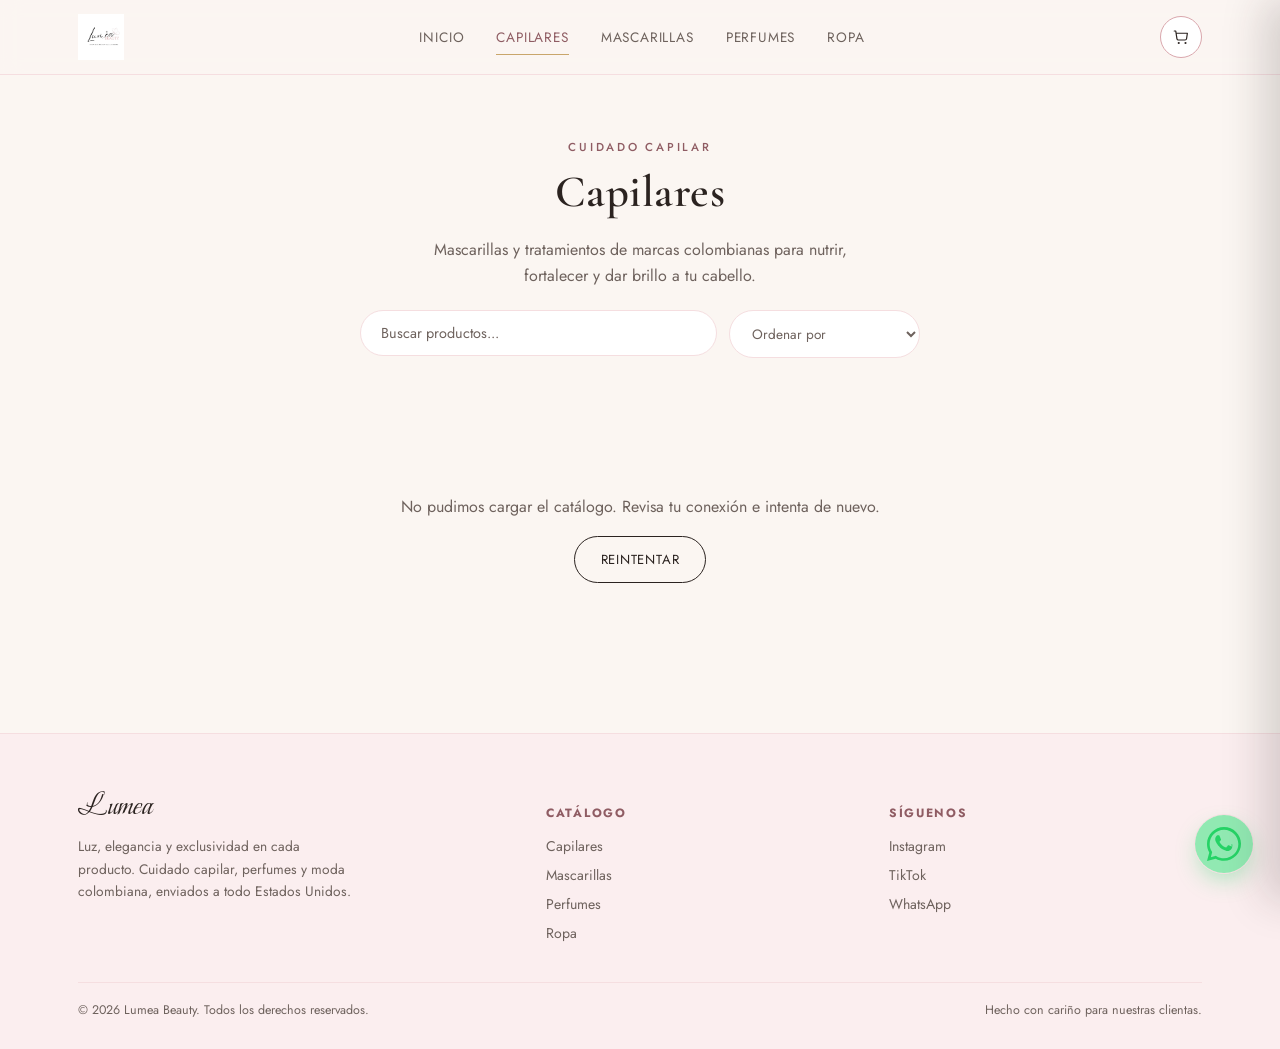
==== capilares.html @ 845f84cc "Add files via upload" ====
<!doctype html>
<html lang="es">
  <head>
    <meta charset="UTF-8" />
    <meta name="viewport" content="width=device-width, initial-scale=1.0" />
    <title>Capilares — Lumea Beauty</title>
    <meta
      name="description"
      content="Mascarillas y tratamientos capilares de marcas colombianas: reparación, brillo y fortalecimiento. Envíos a todo Estados Unidos."
    />
    <link rel="icon" href="multimedia/logo.jpg" />
    <link rel="stylesheet" href="styles.css" />
  </head>
  <body data-category="capilares">
    <header class="site-header">
      <div class="nav-wrap">
        <a href="index.html" class="brand"
          ><img src="multimedia/logo.jpg" alt="Lumea Beauty"
        /></a>
        <nav class="main-nav">
          <a href="index.html">Inicio</a>
          <a href="capilares.html" class="active">Capilares</a>
          <a href="mascarillas.html">Mascarillas</a>
          <a href="perfumes.html">Perfumes</a>
          <a href="ropa.html">Ropa</a>
        </nav>

        <button class="menu-toggle" id="menuToggle" aria-label="Abrir menú">
          <span></span>
        </button>

        <div class="nav-actions">
          <button class="icon-btn" data-cart-toggle aria-label="Ver carrito">
            <svg width="18" height="18" viewBox="0 0 24 24" fill="none">
              <path
                d="M3 4h2l1.6 10.4A2 2 0 0 0 8.58 16h8.84a2 2 0 0 0 1.98-1.72L20.5 7H6"
                stroke="#2B2320"
                stroke-width="1.6"
                stroke-linecap="round"
                stroke-linejoin="round"
              />
              <circle cx="9" cy="20" r="1.4" fill="#2B2320" />
              <circle cx="18" cy="20" r="1.4" fill="#2B2320" />
            </svg>
            <span class="cart-count">0</span>
          </button>
        </div>
      </div>
    </header>

    <main>
      <section class="page-hero">
        <div class="container">
          <span class="eyebrow">Cuidado capilar</span>
          <h1>Capilares</h1>
          <p>
            Mascarillas y tratamientos de marcas colombianas para nutrir,
            fortalecer y dar brillo a tu cabello.
          </p>
        </div>
      </section>

      <div class="search-sort-row">
        <div class="search-bar">
          <input
            type="text"
            id="searchInput"
            placeholder="Buscar productos..."
          />
        </div>
        <select id="sortSelect" class="sort-select">
          <option value="default">Ordenar por</option>
          <option value="price-asc">Precio: menor a mayor</option>
          <option value="price-desc">Precio: mayor a menor</option>
        </select>
      </div>

      <section class="product-section">
        <div class="container">
          <div class="product-grid" id="productGrid"></div>
        </div>
      </section>
    </main>

    <footer class="site-footer">
      <div class="container">
        <div class="footer-grid">
          <div class="footer-brand">
            <span class="brand-text">Lumea</span>
            <p>
              Luz, elegancia y exclusividad en cada producto. Cuidado capilar,
              perfumes y moda colombiana, enviados a todo Estados Unidos.
            </p>
          </div>
          <div class="footer-col">
            <h5>Catálogo</h5>
            <a href="capilares.html">Capilares</a>
            <a href="mascarillas.html">Mascarillas</a>
            <a href="perfumes.html">Perfumes</a>
            <a href="ropa.html">Ropa</a>
          </div>
          <div class="footer-col">
            <h5>Síguenos</h5>
            <a href="https://www.instagram.com/lumeabeauty7131" target="_blank"
              >Instagram</a
            >
            <a href="https://www.tiktok.com/@lumeabeauty7131" target="_blank"
              >TikTok</a
            >
            <a href="https://wa.me/16465381517" target="_blank">WhatsApp</a>
          </div>
        </div>
        <div class="footer-bottom">
          <span>© 2026 Lumea Beauty. Todos los derechos reservados.</span>
          <span>Hecho con cariño para nuestras clientas.</span>
        </div>
      </div>
    </footer>

    <script src="products.js"></script>
    <script src="cart.js"></script>
  </body>
</html>
---- styles.css ----
/* ===========================================================
   LUMEA BEAUTY — design tokens
   Luz · Elegancia · Exclusividad
   =========================================================== */
@import url("https://fonts.googleapis.com/css2?family=Cormorant+Garamond:ital,wght@0,400;0,500;0,600;1,400&family=Beau+Rivage&family=Jost:wght@300;400;500;600&display=swap");

:root {
  --cream: #fbf6f2;
  --blush: #f5dee0;
  --blush-soft: #fbeeef;
  --rose: #d9a6ac;
  --mauve: #b97f87;
  --mauve-dark: #8f5c63;
  --ink: #2b2320;
  --ink-soft: #6e625d;
  --gold: #c9a66b;
  --white: #ffffff;

  --display: "Cormorant Garamond", serif;
  --script: "Beau Rivage", cursive;
  --body: "Jost", sans-serif;

  --radius: 22px;
  --radius-sm: 12px;
  --shadow: 0 12px 30px -14px rgba(43, 35, 32, 0.25);
}

* {
  box-sizing: border-box;
}
html {
  scroll-behavior: smooth;
}
body {
  margin: 0;
  font-family: var(--body);
  background: var(--cream);
  color: var(--ink);
  -webkit-font-smoothing: antialiased;
}
img {
  max-width: 100%;
  display: block;
}
a {
  color: inherit;
  text-decoration: none;
}
ul {
  list-style: none;
  margin: 0;
  padding: 0;
}

h1,
h2,
h3 {
  font-family: var(--display);
  font-weight: 600;
  margin: 0 0 0.4em;
  letter-spacing: 0.01em;
}
.eyebrow {
  font-family: var(--body);
  font-size: 0.72rem;
  letter-spacing: 0.24em;
  text-transform: uppercase;
  color: var(--mauve-dark);
  font-weight: 500;
}
p {
  line-height: 1.65;
  color: var(--ink-soft);
}

.container {
  max-width: 1180px;
  margin: 0 auto;
  padding: 0 28px;
}

/* ---------- header / nav ---------- */
.site-header {
  position: sticky;
  top: 0;
  z-index: 40;
  background: rgba(251, 246, 242, 0.9);
  backdrop-filter: blur(10px);
  border-bottom: 1px solid var(--blush);
}
.nav-wrap {
  display: flex;
  align-items: center;
  justify-content: space-between;
  padding: 14px 28px;
  max-width: 1180px;
  margin: 0 auto;
}
.brand {
  display: flex;
  align-items: center;
  gap: 12px;
}
.brand img {
  height: 46px;
  width: auto;
}
.brand-text {
  font-family: var(--script);
  font-size: 1.6rem;
  color: var(--ink);
}

.main-nav {
  display: flex;
  gap: 32px;
}
.main-nav a {
  font-size: 0.85rem;
  letter-spacing: 0.06em;
  text-transform: uppercase;
  color: var(--ink-soft);
  position: relative;
  padding: 4px 0;
  transition: color 0.2s ease;
}
.main-nav a:hover,
.main-nav a.active {
  color: var(--mauve-dark);
}
.main-nav a.active::after {
  content: "";
  position: absolute;
  left: 0;
  right: 0;
  bottom: -4px;
  height: 1px;
  background: var(--gold);
}

.nav-actions {
  display: flex;
  align-items: center;
  gap: 14px;
}
.icon-btn {
  border: 1px solid var(--rose);
  background: var(--white);
  width: 42px;
  height: 42px;
  border-radius: 50%;
  display: flex;
  align-items: center;
  justify-content: center;
  cursor: pointer;
  position: relative;
  transition: 0.2s ease;
}
.icon-btn:hover {
  background: var(--blush-soft);
}
.cart-count {
  position: absolute;
  top: -6px;
  right: -6px;
  background: var(--mauve-dark);
  color: #fff;
  font-size: 0.66rem;
  min-width: 18px;
  height: 18px;
  border-radius: 50%;
  display: flex;
  align-items: center;
  justify-content: center;
  padding: 0 4px;
  font-family: var(--body);
}

/* ---------- buttons ---------- */
.btn {
  display: inline-flex;
  align-items: center;
  justify-content: center;
  gap: 8px;
  padding: 13px 26px;
  border-radius: 999px;
  border: 1px solid transparent;
  font-family: var(--body);
  font-size: 0.82rem;
  letter-spacing: 0.06em;
  text-transform: uppercase;
  cursor: pointer;
  transition: 0.22s ease;
}
.btn-primary {
  background: var(--ink);
  color: var(--cream);
}
.btn-primary:hover {
  background: var(--mauve-dark);
}
.btn-outline {
  background: transparent;
  border-color: var(--ink);
  color: var(--ink);
}
.btn-outline:hover {
  background: var(--ink);
  color: var(--cream);
}
.btn-wa {
  background: #2b2320;
  color: #fff;
}
.btn-wa:hover {
  background: var(--mauve-dark);
}
.btn-block {
  width: 100%;
}
.btn:disabled {
  opacity: 0.45;
  cursor: not-allowed;
}

/* ---------- hero ---------- */
.hero {
  position: relative;
  overflow: hidden;
  padding: 96px 0 70px;
  text-align: center;
}
.hero::before {
  content: "";
  position: absolute;
  inset: 0;
  background: radial-gradient(
    60% 60% at 50% 0%,
    var(--blush) 0%,
    transparent 70%
  );
  z-index: -1;
}
.hero-logo {
  height: 150px;
  margin: 0 auto 18px;
}
.hero h1 {
  font-size: clamp(2.2rem, 5vw, 3.4rem);
}
.hero .tagline {
  font-family: var(--body);
  font-size: 0.78rem;
  letter-spacing: 0.34em;
  text-transform: uppercase;
  color: var(--mauve-dark);
  margin-bottom: 22px;
}
.hero p.lead {
  max-width: 520px;
  margin: 0 auto 30px;
  font-size: 1.05rem;
}
.hero-actions {
  display: flex;
  gap: 14px;
  justify-content: center;
  flex-wrap: wrap;
}

/* ---------- category cards ---------- */
.categories {
  padding: 60px 0;
}
.section-head {
  text-align: center;
  max-width: 560px;
  margin: 0 auto 42px;
}
.cat-grid {
  display: grid;
  grid-template-columns: repeat(4, 1fr);
  gap: 20px;
}
.cat-card {
  position: relative;
  border-radius: var(--radius);
  overflow: hidden;
  background: linear-gradient(160deg, var(--blush-soft), var(--white));
  border: 1px solid var(--blush);
  padding: 32px 20px;
  text-align: center;
  transition:
    transform 0.25s ease,
    box-shadow 0.25s ease;
}
.cat-card:hover {
  transform: translateY(-6px);
  box-shadow: var(--shadow);
}
.cat-card .cat-icon {
  width: 56px;
  height: 56px;
  margin: 0 auto 18px;
  border-radius: 50%;
  background: var(--white);
  border: 1px solid var(--rose);
  display: flex;
  align-items: center;
  justify-content: center;
}
.cat-card h3 {
  font-size: 1.4rem;
  margin-bottom: 8px;
}
.cat-card p {
  font-size: 0.9rem;
  margin-bottom: 18px;
}
.cat-card span.link {
  font-size: 0.75rem;
  letter-spacing: 0.14em;
  text-transform: uppercase;
  color: var(--mauve-dark);
}

/* ---------- info strip (shipping / payments) ---------- */
.info-strip {
  background: var(--ink);
  color: var(--cream);
  padding: 46px 0;
}
.info-grid {
  display: grid;
  grid-template-columns: repeat(3, 1fr);
  gap: 30px;
}
.info-item {
  text-align: center;
  padding: 0 12px;
}
.info-item .glyph {
  font-family: var(--script);
  font-size: 2rem;
  color: var(--gold);
  display: block;
  margin-bottom: 8px;
}
.info-item h4 {
  font-family: var(--display);
  font-size: 1.15rem;
  margin-bottom: 6px;
  color: #fff;
}
.info-item p {
  color: #d8cfc9;
  font-size: 0.88rem;
  margin: 0;
}

/* ---------- payment badges ---------- */
.pay-badges {
  display: flex;
  gap: 14px;
  justify-content: center;
  flex-wrap: wrap;
  margin-top: 14px;
}
.pay-badge {
  border: 1px solid var(--blush);
  background: var(--white);
  padding: 9px 20px;
  border-radius: 999px;
  font-size: 0.8rem;
  letter-spacing: 0.04em;
  color: var(--ink-soft);
}

/* ---------- page hero (catalog pages) ---------- */
.page-hero {
  padding: 64px 0 20px;
  text-align: center;
}
.page-hero .eyebrow {
  display: block;
  margin-bottom: 10px;
}
.page-hero h1 {
  font-size: clamp(2rem, 4vw, 2.8rem);
}
.page-hero p {
  max-width: 480px;
  margin: 10px auto 0;
}

/* ---------- product grid ---------- */
.product-section {
  padding: 36px 0 90px;
}

.subcat-filters {
  display: flex;
  gap: 10px;
  flex-wrap: wrap;
  justify-content: center;
  margin-bottom: 32px;
}

.search-bar {
  max-width: 420px;
  margin: 0 auto 24px;
}
.search-bar input {
  width: 100%;
  border: 1px solid var(--blush);
  background: var(--white);
  border-radius: 999px;
  padding: 12px 20px;
  font-family: var(--body);
  font-size: 0.9rem;
  color: var(--ink);
}
.search-bar input:focus {
  outline: none;
  border-color: var(--rose);
}
.search-bar input::placeholder {
  color: var(--ink-soft);
}

.state-msg {
  grid-column: 1/-1;
  text-align: center;
  color: var(--ink-soft);
  padding: 60px 20px;
}
.state-msg p {
  margin-bottom: 16px;
}
.state-spinner {
  display: inline-block;
  width: 32px;
  height: 32px;
  border: 3px solid var(--blush);
  border-top-color: var(--mauve-dark);
  border-radius: 50%;
  animation: spin 0.8s linear infinite;
  margin-bottom: 16px;
}
@keyframes spin {
  to {
    transform: rotate(360deg);
  }
}

.filter-btn {
  border: 1px solid var(--rose);
  background: var(--white);
  color: var(--ink-soft);
  padding: 9px 20px;
  border-radius: 999px;
  font-family: var(--body);
  font-size: 0.78rem;
  letter-spacing: 0.05em;
  text-transform: uppercase;
  cursor: pointer;
  transition: 0.2s ease;
}
.filter-btn:hover {
  background: var(--blush-soft);
}
.filter-btn.active {
  background: var(--ink);
  border-color: var(--ink);
  color: var(--cream);
}

.product-grid {
  display: grid;
  grid-template-columns: repeat(3, 1fr);
  gap: 26px;
}

.empty-msg {
  grid-column: 1/-1;
  text-align: center;
  color: var(--ink-soft);
  padding: 40px 0;
  font-size: 0.95rem;
}
.product-card {
  background: var(--white);
  border: 1px solid var(--blush);
  border-radius: var(--radius);
  overflow: hidden;
  display: flex;
  flex-direction: column;
  transition:
    transform 0.22s ease,
    box-shadow 0.22s ease;
}
.product-card:hover {
  transform: translateY(-4px);
  box-shadow: var(--shadow);
}
.product-media {
  aspect-ratio: 1/1;
  background: linear-gradient(150deg, var(--blush-soft), var(--blush));
  display: flex;
  align-items: center;
  justify-content: center;
  position: relative; /* ya la tenías */
  cursor: zoom-in; /* 👈 agregar esta línea */
}

.product-media img {
  width: 100%;
  height: 100%;
  object-fit: contain;
  padding: 18px;
}

.product-media .initial {
  font-family: var(--script);
  font-size: 3.2rem;
  color: var(--mauve-dark);
  opacity: 0.55;
}

.stock-badge {
  position: absolute;
  top: 12px;
  right: 12px;
  background: var(--ink);
  color: var(--cream);
  font-family: var(--body);
  font-size: 0.68rem;
  letter-spacing: 0.08em;
  text-transform: uppercase;
  padding: 5px 12px;
  border-radius: 999px;
}
.product-card.out-of-stock .product-media {
  opacity: 0.55;
}
.product-card.out-of-stock .product-body {
  opacity: 0.6;
}
.add-btn:disabled {
  opacity: 0.5;
  cursor: not-allowed;
  border-color: var(--ink-soft);
  color: var(--ink-soft);
}
.add-btn:disabled:hover {
  background: transparent;
  color: var(--ink-soft);
}

.product-body {
  padding: 20px 22px 22px;
  display: flex;
  flex-direction: column;
  flex: 1;
}
.product-body h3 {
  font-size: 1.18rem;
  margin-bottom: 6px;
}
.product-body p.desc {
  font-size: 0.86rem;
  margin-bottom: 16px;
  flex: 1;
}
.product-foot {
  display: flex;
  align-items: center;
  justify-content: space-between;
  gap: 12px;
}
.price {
  font-family: var(--display);
  font-size: 1.3rem;
  color: var(--ink);
  font-weight: 600;
}
.add-btn {
  border: 1px solid var(--ink);
  background: transparent;
  color: var(--ink);
  padding: 10px 18px;
  border-radius: 999px;
  font-family: var(--body);
  font-size: 0.75rem;
  letter-spacing: 0.06em;
  text-transform: uppercase;
  cursor: pointer;
  transition: 0.2s ease;
  white-space: nowrap;
}
.add-btn:hover {
  background: var(--ink);
  color: var(--cream);
}
.add-btn.added {
  background: var(--gold);
  border-color: var(--gold);
  color: #fff;
}

.size-select {
  border: 1px solid var(--blush);
  border-radius: 8px;
  padding: 6px 10px;
  font-family: var(--body);
  font-size: 0.82rem;
  color: var(--ink);
  background: var(--white);
  margin-bottom: 12px;
}

/* ---------- cart drawer ---------- */
.cart-overlay {
  position: fixed;
  inset: 0;
  background: rgba(43, 35, 32, 0.35);
  opacity: 0;
  pointer-events: none;
  transition: opacity 0.25s ease;
  z-index: 60;
}
.cart-overlay.open {
  opacity: 1;
  pointer-events: auto;
}

.cart-drawer {
  position: fixed;
  top: 0;
  right: 0;
  height: 100%;
  width: min(420px, 92vw);
  background: var(--cream);
  z-index: 61;
  box-shadow: -16px 0 40px rgba(43, 35, 32, 0.18);
  display: flex;
  flex-direction: column;
  transform: translateX(100%);
  transition: transform 0.3s ease;
}
.cart-drawer.open {
  transform: translateX(0);
}
.cart-head {
  display: flex;
  align-items: center;
  justify-content: space-between;
  padding: 22px 24px;
  border-bottom: 1px solid var(--blush);
}
.cart-head h3 {
  margin: 0;
}
.cart-close {
  background: none;
  border: none;
  font-size: 1.4rem;
  cursor: pointer;
  color: var(--ink-soft);
}
.cart-items {
  flex: 1;
  overflow-y: auto;
  padding: 10px 24px;
}
.cart-empty {
  text-align: center;
  padding: 60px 10px;
  color: var(--ink-soft);
}
.cart-empty .glyph {
  font-family: var(--script);
  font-size: 2.2rem;
  color: var(--rose);
  display: block;
  margin-bottom: 10px;
}

.cart-line {
  display: flex;
  gap: 14px;
  padding: 16px 0;
  border-bottom: 1px solid var(--blush-soft);
}
.cart-line .line-media {
  width: 56px;
  height: 56px;
  border-radius: 12px;
  flex-shrink: 0;
  background: linear-gradient(150deg, var(--blush-soft), var(--blush));
  display: flex;
  align-items: center;
  justify-content: center;
  font-family: var(--script);
  color: var(--mauve-dark);
  font-size: 1.3rem;
}

.cart-line .line-media img {
  width: 100%;
  height: 100%;
  object-fit: cover;
  border-radius: 12px;
}

.line-info {
  flex: 1;
}
.line-info h5 {
  margin: 0 0 4px;
  font-family: var(--display);
  font-size: 1rem;
  font-weight: 600;
}

.line-size {
  font-family: var(--body);
  font-size: 0.72rem;
  color: var(--mauve-dark);
  font-weight: 400;
  background: var(--blush-soft);
  padding: 2px 8px;
  border-radius: 999px;
  margin-left: 6px;
  vertical-align: middle;
  display: inline-block;
}

.line-qty {
  display: flex;
  align-items: center;
  gap: 10px;
  margin-top: 6px;
}
.qty-btn {
  width: 24px;
  height: 24px;
  border-radius: 50%;
  border: 1px solid var(--rose);
  background: #fff;
  cursor: pointer;
  font-size: 0.85rem;
  line-height: 1;
  display: flex;
  align-items: center;
  justify-content: center;
}
.line-remove {
  border: none;
  background: none;
  color: var(--ink-soft);
  font-size: 0.75rem;
  text-decoration: underline;
  cursor: pointer;
  padding: 0;
  margin-top: 6px;
}
.line-price {
  font-family: var(--display);
  font-weight: 600;
  white-space: nowrap;
}

.cart-foot {
  padding: 20px 24px 26px;
  border-top: 1px solid var(--blush);
}
.cart-total-row {
  display: flex;
  justify-content: space-between;
  align-items: center;
  margin-bottom: 16px;
  font-family: var(--display);
  font-size: 1.2rem;
}
.cart-note {
  font-size: 0.78rem;
  color: var(--ink-soft);
  margin: 12px 0 0;
  text-align: center;
}

.cart-clear-btn {
  display: none;
  width: 100%;
  text-align: center;
  background: none;
  border: none;
  color: var(--ink-soft);
  font-family: var(--body);
  font-size: 0.78rem;
  letter-spacing: 0.04em;
  text-decoration: underline;
  cursor: pointer;
  padding: 10px 0 0;
}
.cart-clear-btn:hover {
  color: var(--mauve-dark);
}

.sent-confirm {
  background: var(--blush-soft);
  border: 1px solid var(--blush);
  border-radius: var(--radius-sm);
  padding: 16px;
  margin-bottom: 16px;
  text-align: center;
}
.sent-confirm p {
  margin: 0 0 12px;
  font-size: 0.88rem;
  color: var(--ink);
}
.sent-confirm-actions {
  display: flex;
  gap: 10px;
}
.sent-confirm-actions .btn {
  flex: 1;
  padding: 9px 14px;
  font-size: 0.72rem;
}

/* ---------- footer ---------- */
.site-footer {
  background: var(--blush-soft);
  border-top: 1px solid var(--blush);
  padding: 50px 0 30px;
}
.footer-grid {
  display: grid;
  grid-template-columns: 1.4fr 1fr 1fr;
  gap: 30px;
  margin-bottom: 30px;
}
.footer-brand .brand-text {
  font-size: 2rem;
}
.footer-brand p {
  max-width: 280px;
  margin-top: 8px;
  font-size: 0.86rem;
}
.footer-col h5 {
  font-family: var(--body);
  font-size: 0.75rem;
  letter-spacing: 0.14em;
  text-transform: uppercase;
  color: var(--mauve-dark);
  margin-bottom: 14px;
}
.footer-col a {
  display: block;
  font-size: 0.88rem;
  color: var(--ink-soft);
  margin-bottom: 9px;
}
.footer-col a:hover {
  color: var(--mauve-dark);
}
.footer-bottom {
  border-top: 1px solid var(--blush);
  padding-top: 18px;
  display: flex;
  justify-content: space-between;
  flex-wrap: wrap;
  gap: 8px;
  font-size: 0.78rem;
  color: var(--ink-soft);
}

/* ---------- floating whatsapp ---------- */
.fab-wa {
  position: fixed;
  bottom: 26px;
  right: 26px;
  z-index: 50;
  width: 60px;
  height: 60px;
  border-radius: 50%;
  background: var(--white);
  border: 1px solid var(--blush);
  display: flex;
  align-items: center;
  justify-content: center;
  box-shadow: 0 10px 24px -6px rgba(37, 211, 102, 0.4);
  transition:
    transform 0.2s ease,
    box-shadow 0.2s ease;
}
.fab-wa:hover {
  transform: scale(1.08);
  box-shadow: 0 14px 30px -6px rgba(37, 211, 102, 0.65);
}
.fab-wa::before {
  content: "";
  position: absolute;
  inset: 0;
  border-radius: 50%;
  background: #25d366;
  opacity: 0.5;
  animation: fab-pulse 2.2s ease-out infinite;
  z-index: -1;
}
@keyframes fab-pulse {
  0% {
    transform: scale(1);
    opacity: 0.5;
  }
  100% {
    transform: scale(1.6);
    opacity: 0;
  }
}

/* ---------- responsive ---------- */
@media (max-width: 900px) {
  .cat-grid,
  .product-grid {
    grid-template-columns: repeat(2, 1fr);
  }
  .info-grid {
    grid-template-columns: 1fr;
    gap: 26px;
  }
  .footer-grid {
    grid-template-columns: 1fr;
    gap: 24px;
  }
}
@media (max-width: 560px) {
  .cat-grid,
  .product-grid {
    grid-template-columns: 1fr;
  }
  .hero {
    padding: 70px 0 50px;
  }
}

:focus-visible {
  outline: 2px solid var(--mauve-dark);
  outline-offset: 2px;
}
@media (prefers-reduced-motion: reduce) {
  * {
    transition: none !important;
    animation: none !important;
  }
}

/* ---------- menú móvil ---------- */
.menu-toggle {
  display: none;
  border: none;
  background: none;
  cursor: pointer;
  width: 42px;
  height: 42px;
  align-items: center;
  justify-content: center;
}
.menu-toggle span {
  display: block;
  width: 22px;
  height: 2px;
  background: var(--ink);
  position: relative;
  transition: 0.2s ease;
}
.menu-toggle span::before,
.menu-toggle span::after {
  content: "";
  position: absolute;
  left: 0;
  width: 22px;
  height: 2px;
  background: var(--ink);
  transition: 0.2s ease;
}
.menu-toggle span::before {
  top: -7px;
}
.menu-toggle span::after {
  top: 7px;
}

@media (max-width: 900px) {
  .menu-toggle {
    display: flex;
  }
  .main-nav {
    display: flex;
    flex-direction: column;
    gap: 0;
    position: fixed;
    top: 73px;
    left: 0;
    right: 0;
    background: var(--cream);
    border-bottom: 1px solid var(--blush);
    max-height: 0;
    overflow: hidden;
    transition: max-height 0.3s ease;
    z-index: 39;
  }
  .main-nav.open {
    max-height: 300px;
  }
  .main-nav a {
    padding: 16px 28px;
    border-bottom: 1px solid var(--blush-soft);
  }
}

.search-sort-row {
  display: flex;
  gap: 12px;
  max-width: 560px;
  margin: 0 auto 24px;
  flex-wrap: wrap;
  justify-content: center;
}
.search-sort-row .search-bar {
  flex: 1;
  min-width: 220px;
  margin: 0;
}
.sort-select {
  border: 1px solid var(--blush);
  background: var(--white);
  border-radius: 999px;
  padding: 12px 18px;
  font-family: var(--body);
  font-size: 0.85rem;
  color: var(--ink-soft);
  cursor: pointer;
}
.sort-select:focus {
  outline: none;
  border-color: var(--rose);
}

.share-btn {
  position: absolute;
  top: 12px;
  left: 12px;
  width: 30px;
  height: 30px;
  border-radius: 50%;
  border: none;
  background: rgba(255, 255, 255, 0.9);
  color: var(--ink);
  display: flex;
  align-items: center;
  justify-content: center;
  cursor: pointer;
  transition: 0.2s ease;
}
.share-btn:hover {
  background: var(--white);
  color: var(--mauve-dark);
}

.lightbox {
  position: fixed;
  inset: 0;
  background: rgba(43, 35, 32, 0.9);
  z-index: 100;
  display: none;
  align-items: center;
  justify-content: center;
  flex-direction: column;
  padding: 40px 20px;
  opacity: 0;
  transition: opacity 0.2s ease;
}
.lightbox.open {
  display: flex;
  opacity: 1;
}
.lightbox img {
  max-width: 90vw;
  max-height: 75vh;
  border-radius: var(--radius-sm);
  object-fit: contain;
}
.lightbox p {
  color: var(--white);
  font-family: var(--display);
  font-size: 1.2rem;
  margin-top: 16px;
}
.lightbox-close {
  position: absolute;
  top: 24px;
  right: 28px;
  background: none;
  border: none;
  color: var(--white);
  font-size: 2rem;
  cursor: pointer;
  line-height: 1;
}

/* ---------- resaltado de producto compartido ---------- */
.product-card.shared-highlight {
  animation: shared-pulse 1.3s ease-in-out 2;
  box-shadow:
    0 0 0 3px var(--gold),
    var(--shadow);
}
@keyframes shared-pulse {
  0%,
  100% {
    transform: translateY(0) scale(1);
  }
  50% {
    transform: translateY(-4px) scale(1.015);
  }
}

/* ---------- marca del producto ---------- */
.brand-badge {
  position: absolute;
  bottom: 12px;
  right: 12px;
  width: 34px;
  height: 34px;
  border-radius: 50%;
  background: var(--white);
  border: 1px solid var(--blush);
  overflow: hidden;
  display: flex;
  align-items: center;
  justify-content: center;
  box-shadow: 0 4px 10px -4px rgba(43, 35, 32, 0.3);
}
.brand-badge img {
  width: 100%;
  height: 100%;
  object-fit: cover;
}
.brand-name {
  display: block;
  font-family: var(--body);
  font-size: 0.68rem;
  letter-spacing: 0.12em;
  text-transform: uppercase;
  color: var(--mauve-dark);
  margin-bottom: 4px;
}

/* ---------- franja de marcas (home) ---------- */
.brands {
  padding: 10px 0 60px;
}
.brand-strip {
  position: relative;
  display: flex;
  align-items: center;
  gap: 8px;
}
.brand-track {
  display: flex;
  gap: 28px;
  overflow-x: auto;
  scroll-snap-type: x proximity;
  scroll-behavior: smooth;
  padding: 6px 4px 14px;
  flex: 1;
  scrollbar-width: none;
}
.brand-track::-webkit-scrollbar {
  display: none;
}
.brand-chip {
  scroll-snap-align: start;
  flex: 0 0 auto;
  display: flex;
  flex-direction: column;
  align-items: center;
  gap: 10px;
  width: 96px;
  text-align: center;
}
.brand-chip-logo {
  width: 84px;
  height: 84px;
  border-radius: 50%;
  background: var(--white);
  border: 1px solid var(--blush);
  overflow: hidden;
  display: flex;
  align-items: center;
  justify-content: center;
  transition:
    transform 0.2s ease,
    box-shadow 0.2s ease;
}
.brand-chip-logo img {
  width: 100%;
  height: 100%;
  object-fit: cover;
}
.brand-chip:hover .brand-chip-logo {
  transform: translateY(-4px);
  box-shadow: var(--shadow);
}
.brand-chip-name {
  font-family: var(--body);
  font-size: 0.72rem;
  letter-spacing: 0.06em;
  text-transform: uppercase;
  color: var(--ink-soft);
}
.brand-scroll-btn {
  flex: 0 0 auto;
  width: 38px;
  height: 38px;
  border-radius: 50%;
  border: 1px solid var(--rose);
  background: var(--white);
  color: var(--ink);
  font-size: 1.2rem;
  line-height: 1;
  cursor: pointer;
  display: flex;
  align-items: center;
  justify-content: center;
  transition: 0.2s ease;
  box-shadow: 0 4px 10px -3px rgba(43, 35, 32, 0.35);
}
.brand-scroll-btn:hover {
  background: var(--blush-soft);
}

/* En móvil: en vez de ocultarlas, las flechas se vuelven más
   pequeñas y flotan sobre los bordes de la fila, para no
   quitarle espacio horizontal a los logos mientras se sigue
   pudiendo deslizar con el dedo. */
@media (max-width: 700px) {
  .brand-strip {
    gap: 0;
  }
  .brand-scroll-btn {
    position: absolute;
    top: 48px;
    transform: translateY(-50%);
    width: 30px;
    height: 30px;
    font-size: 1rem;
    z-index: 5;
    opacity: 0.92;
  }
  .brand-scroll-left {
    left: 0;
  }
  .brand-scroll-right {
    right: 0;
  }
}

/* aviso visual (degradado) de que hay más marcas para deslizar */
.brand-strip::before,
.brand-strip::after {
  content: "";
  position: absolute;
  top: 6px;
  bottom: 14px;
  width: 32px;
  pointer-events: none;
  z-index: 4;
}
.brand-strip::before {
  left: 0;
  background: linear-gradient(90deg, var(--cream), transparent);
}
.brand-strip::after {
  right: 0;
  background: linear-gradient(270deg, var(--cream), transparent);
}
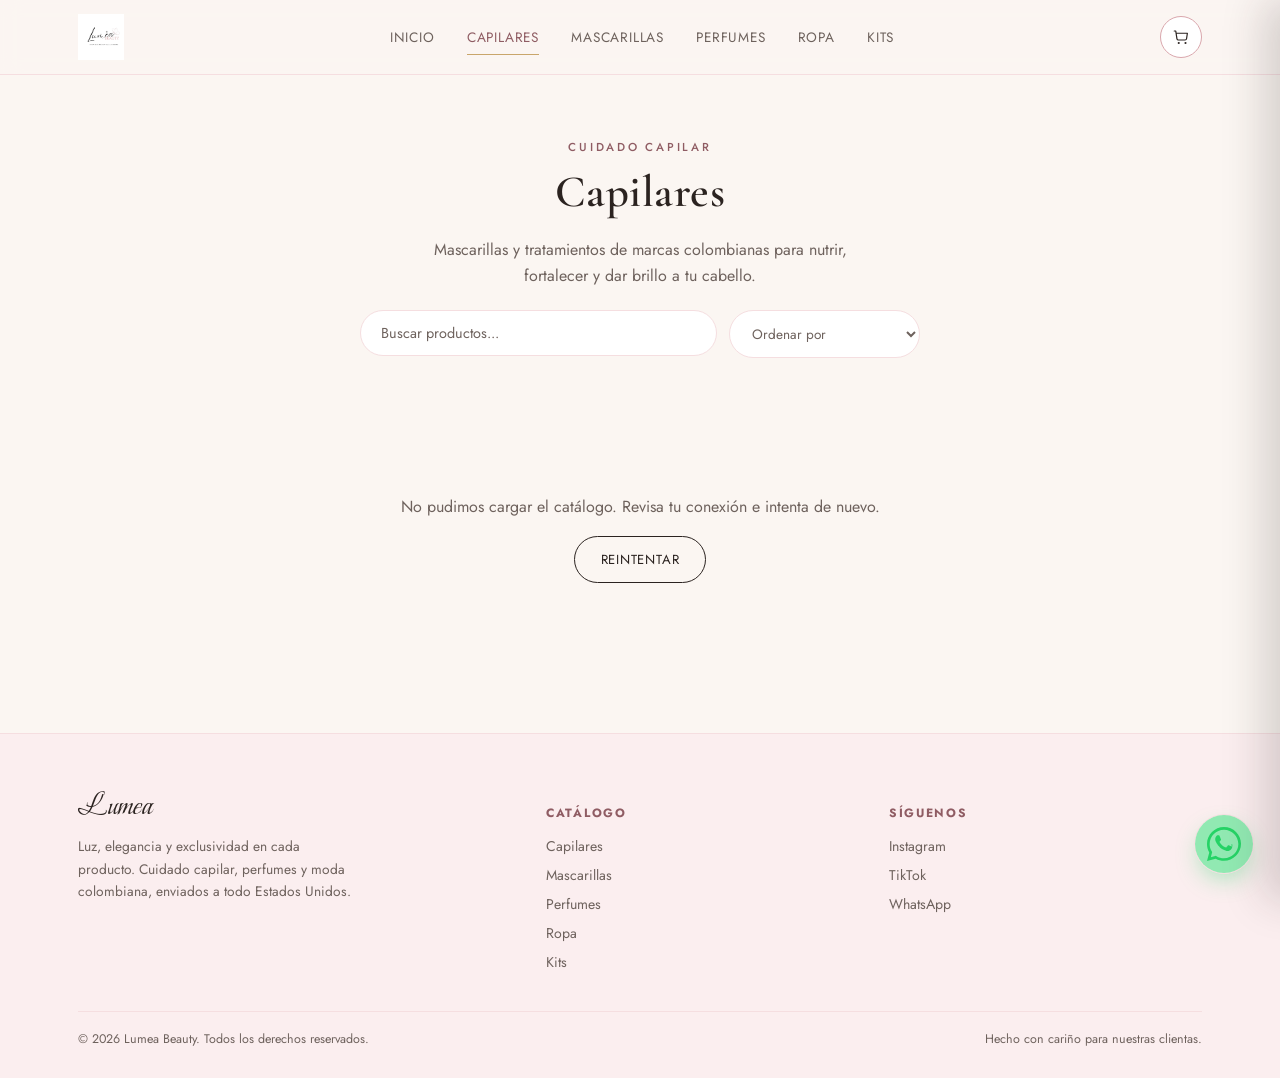
==== commit 4d1e153f: "Update capilares.html" ====
--- a/capilares.html
+++ b/capilares.html
@@ -23,6 +23,7 @@
           <a href="mascarillas.html">Mascarillas</a>
           <a href="perfumes.html">Perfumes</a>
           <a href="ropa.html">Ropa</a>
+          <a href="kits.html">Kits</a>
         </nav>
 
         <button class="menu-toggle" id="menuToggle" aria-label="Abrir menú">
@@ -98,6 +99,7 @@
             <a href="mascarillas.html">Mascarillas</a>
             <a href="perfumes.html">Perfumes</a>
             <a href="ropa.html">Ropa</a>
+            <a href="kits.html">Kits</a>
           </div>
           <div class="footer-col">
             <h5>Síguenos</h5>
@@ -120,4 +122,4 @@
     <script src="products.js"></script>
     <script src="cart.js"></script>
   </body>
-</html>+</html>
